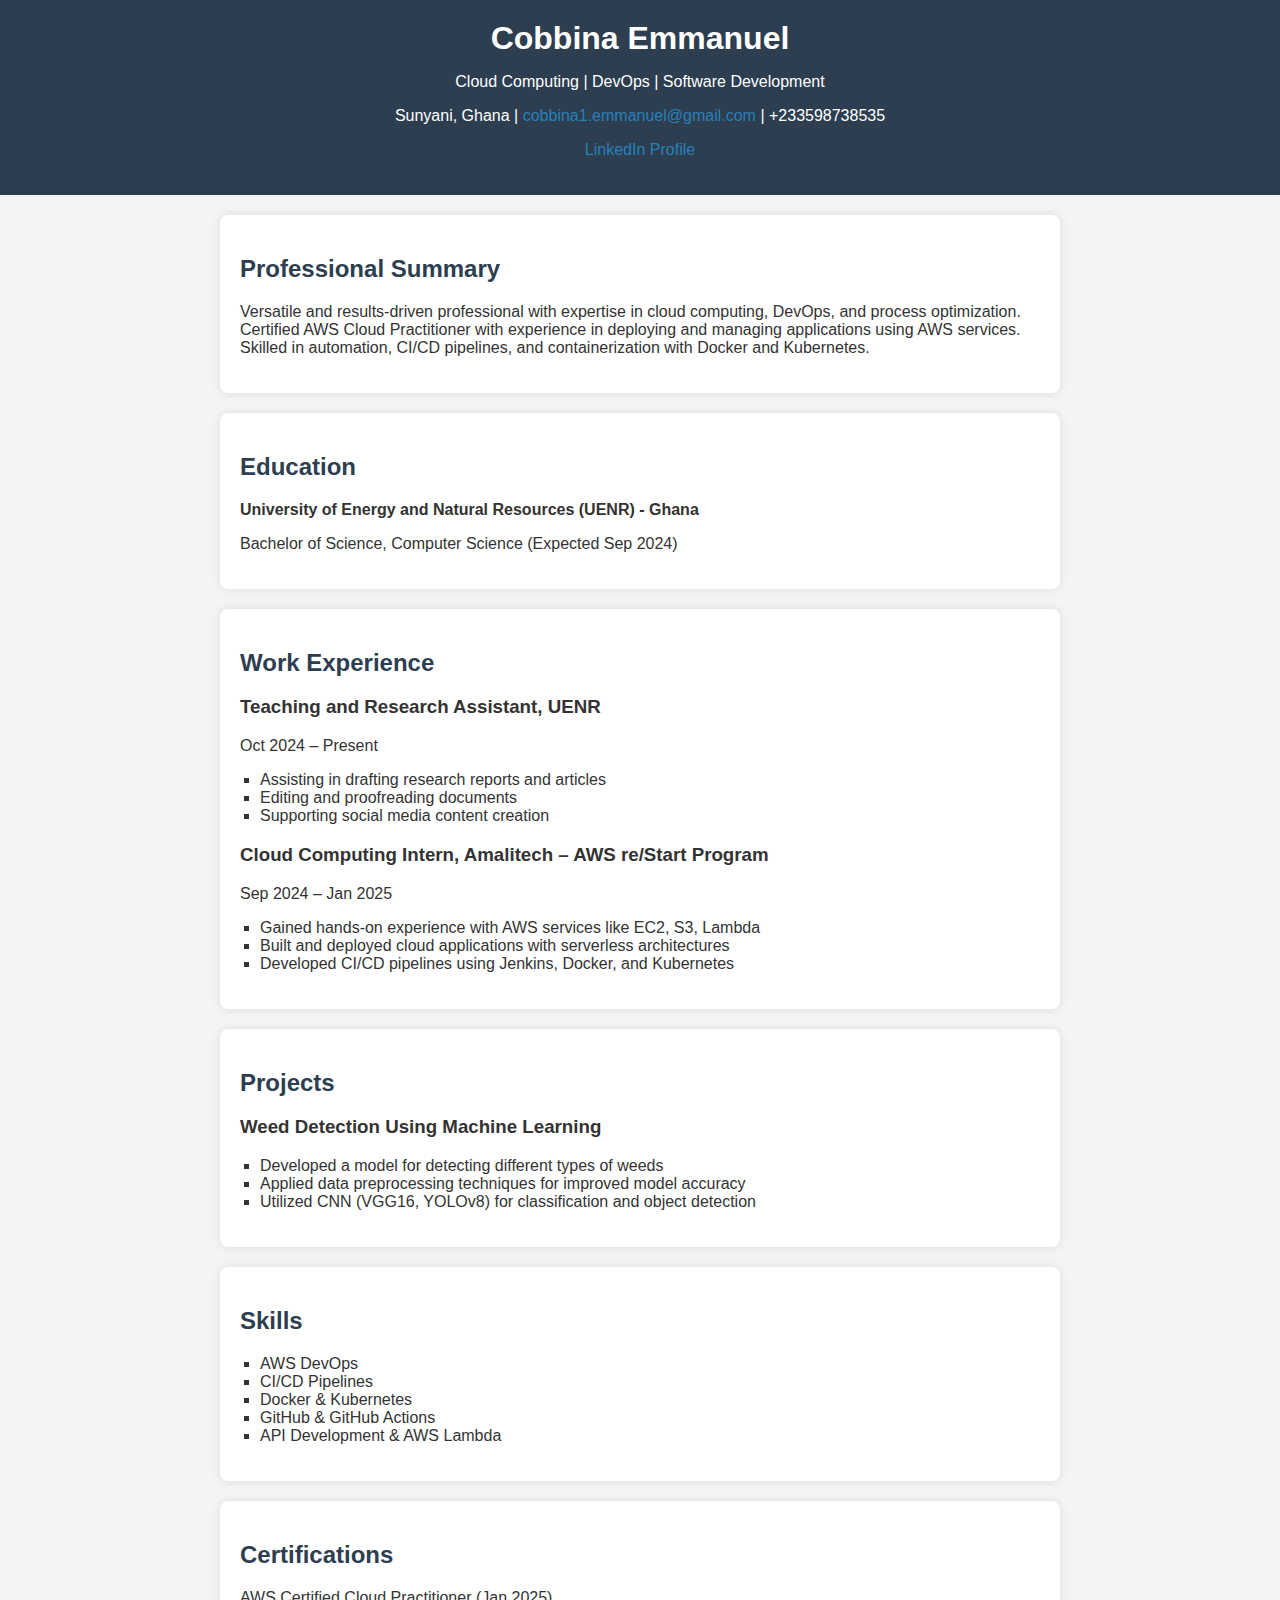
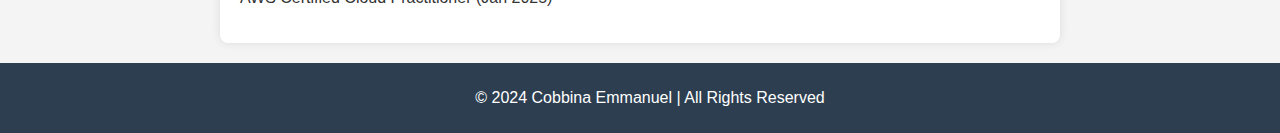
==== index.html @ 9f9cc0a2 "First Commit" ====
<!DOCTYPE html>
<html lang="en">
<head>
    <meta charset="UTF-8">
    <meta name="viewport" content="width=device-width, initial-scale=1.0">
    <title>Cobbina Emmanuel - Resume</title>
    <link rel="stylesheet" href="styles.css">
</head>
<body>
    <header>
        <h1>Cobbina Emmanuel</h1>
        <p>Cloud Computing | DevOps | Software Development</p>
        <p>Sunyani, Ghana | <a href="mailto:cobbina1.emmanuel@gmail.com">cobbina1.emmanuel@gmail.com</a> | +233598738535</p>
        <p><a href="https://www.linkedin.com/in/cobbina-emmanuel-376072209/" target="_blank">LinkedIn Profile</a></p>
    </header>

    <section id="summary">
        <h2>Professional Summary</h2>
        <p>Versatile and results-driven professional with expertise in cloud computing, DevOps, and process optimization. Certified AWS Cloud Practitioner with experience in deploying and managing applications using AWS services. Skilled in automation, CI/CD pipelines, and containerization with Docker and Kubernetes.</p>
    </section>

    <section id="education">
        <h2>Education</h2>
        <p><strong>University of Energy and Natural Resources (UENR) - Ghana</strong></p>
        <p>Bachelor of Science, Computer Science (Expected Sep 2024)</p>
    </section>

    <section id="experience">
        <h2>Work Experience</h2>
        <h3>Teaching and Research Assistant, UENR</h3>
        <p>Oct 2024 – Present</p>
        <ul>
            <li>Assisting in drafting research reports and articles</li>
            <li>Editing and proofreading documents</li>
            <li>Supporting social media content creation</li>
        </ul>

        <h3>Cloud Computing Intern, Amalitech – AWS re/Start Program</h3>
        <p>Sep 2024 – Jan 2025</p>
        <ul>
            <li>Gained hands-on experience with AWS services like EC2, S3, Lambda</li>
            <li>Built and deployed cloud applications with serverless architectures</li>
            <li>Developed CI/CD pipelines using Jenkins, Docker, and Kubernetes</li>
        </ul>
    </section>

    <section id="projects">
        <h2>Projects</h2>
        <h3>Weed Detection Using Machine Learning</h3>
        <ul>
            <li>Developed a model for detecting different types of weeds</li>
            <li>Applied data preprocessing techniques for improved model accuracy</li>
            <li>Utilized CNN (VGG16, YOLOv8) for classification and object detection</li>
        </ul>
    </section>

    <section id="skills">
        <h2>Skills</h2>
        <ul>
            <li>AWS DevOps</li>
            <li>CI/CD Pipelines</li>
            <li>Docker & Kubernetes</li>
            <li>GitHub & GitHub Actions</li>
            <li>API Development & AWS Lambda</li>
        </ul>
    </section>

    <section id="certifications">
        <h2>Certifications</h2>
        <p>AWS Certified Cloud Practitioner (Jan 2025)</p>
    </section>

    <footer>
        <p>&copy; 2024 Cobbina Emmanuel | All Rights Reserved</p>
    </footer>
</body>
</html>
---- styles.css ----
body {
    font-family: Arial, sans-serif;
    margin: 0;
    padding: 0;
    background-color: #f4f4f4;
    color: #333;
}

header {
    background-color: #2c3e50;
    color: white;
    text-align: center;
    padding: 20px;
}

header h1 {
    margin: 0;
}

section {
    max-width: 800px;
    margin: 20px auto;
    background: white;
    padding: 20px;
    border-radius: 8px;
    box-shadow: 0 0 10px rgba(0, 0, 0, 0.1);
}

h2 {
    color: #2c3e50;
}

ul {
    list-style-type: square;
    padding-left: 20px;
}

a {
    color: #2980b9;
    text-decoration: none;
}

a:hover {
    text-decoration: underline;
}

footer {
    text-align: center;
    padding: 10px;
    background-color: #2c3e50;
    color: white;
    position: relative;
    bottom: 0;
    width: 100%;
}
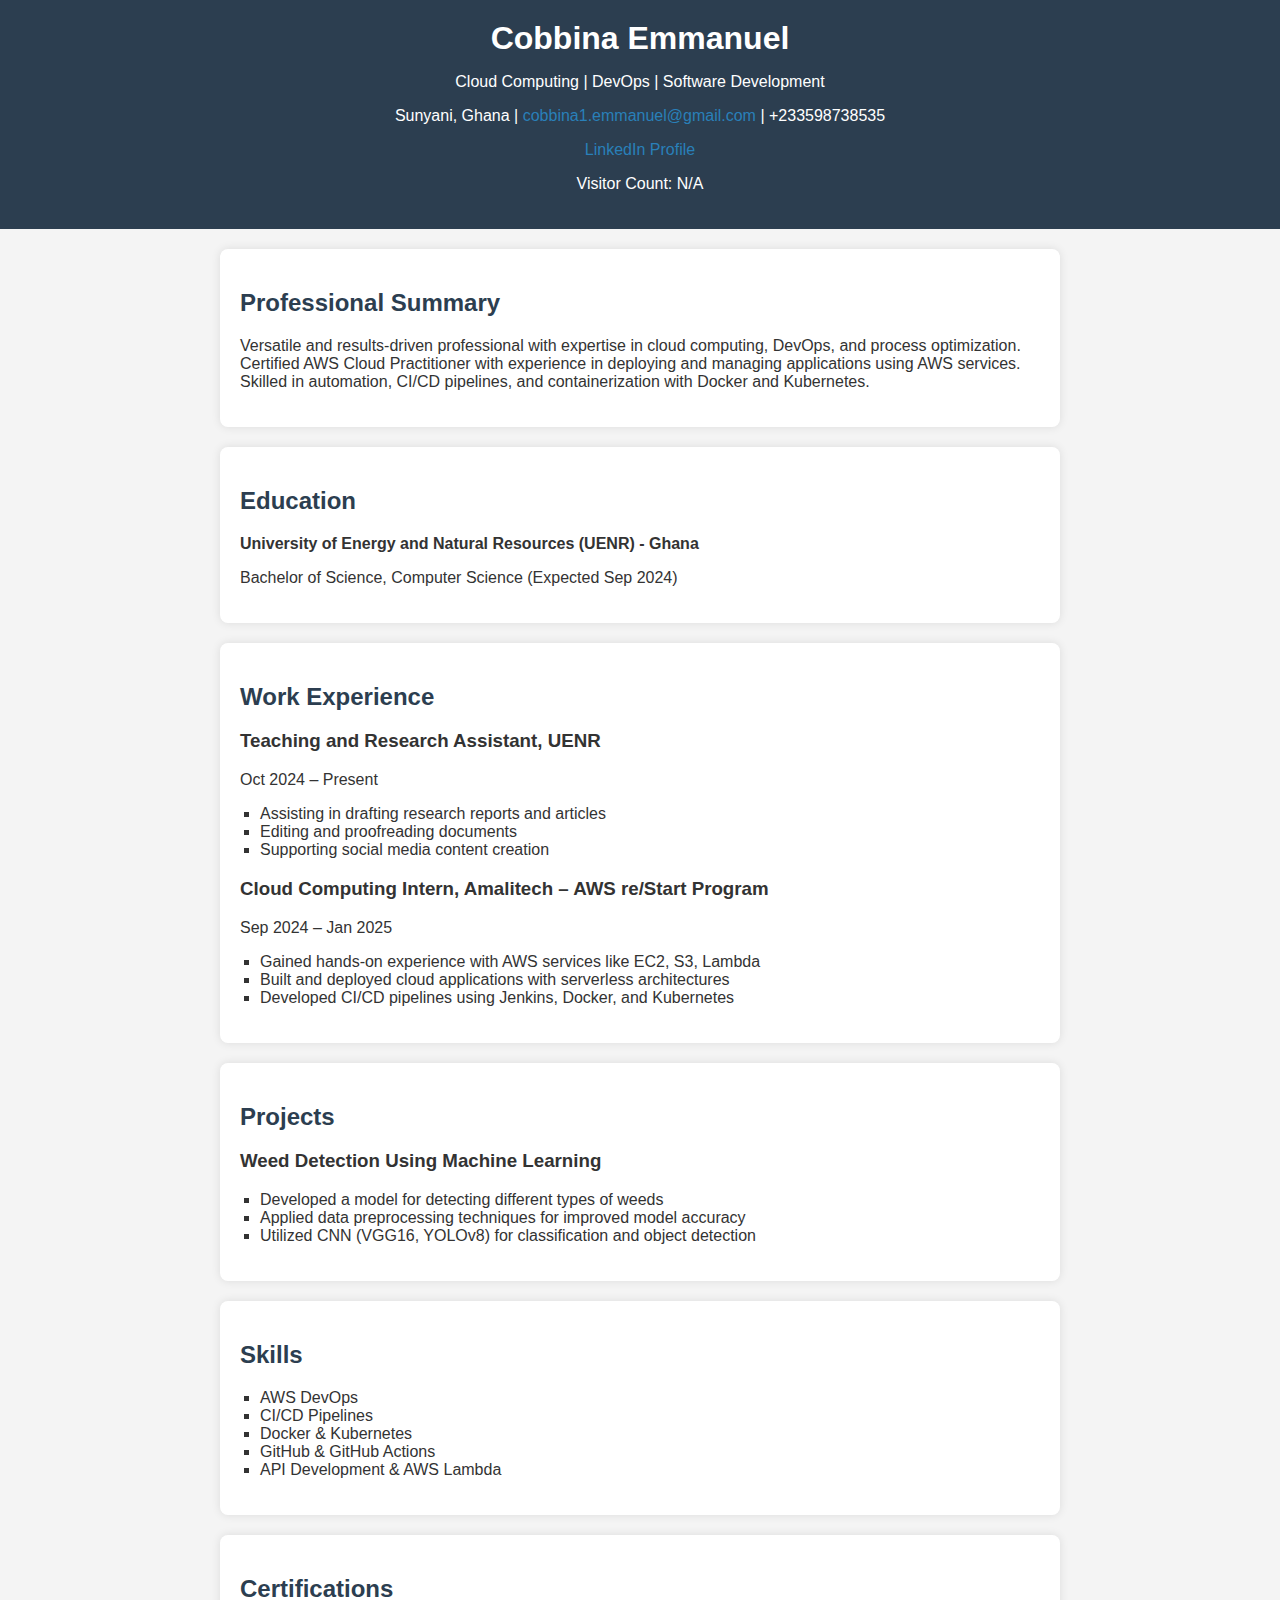
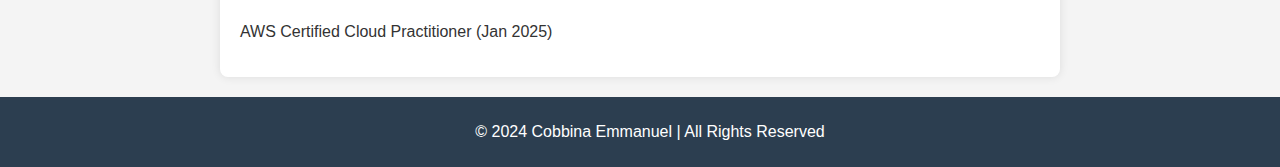
==== commit 1c901276: "Added visitor counter function" ====
--- a/index.html
+++ b/index.html
@@ -12,6 +12,8 @@
         <p>Cloud Computing | DevOps | Software Development</p>
         <p>Sunyani, Ghana | <a href="mailto:cobbina1.emmanuel@gmail.com">cobbina1.emmanuel@gmail.com</a> | +233598738535</p>
         <p><a href="https://www.linkedin.com/in/cobbina-emmanuel-376072209/" target="_blank">LinkedIn Profile</a></p>
+        <p>Visitor Count: <span id="visitor-count">Loading...</span></p>
+
     </header>
 
     <section id="summary">
@@ -73,5 +75,6 @@
     <footer>
         <p>&copy; 2024 Cobbina Emmanuel | All Rights Reserved</p>
     </footer>
+    <script src="script.js"></script>
 </body>
 </html>
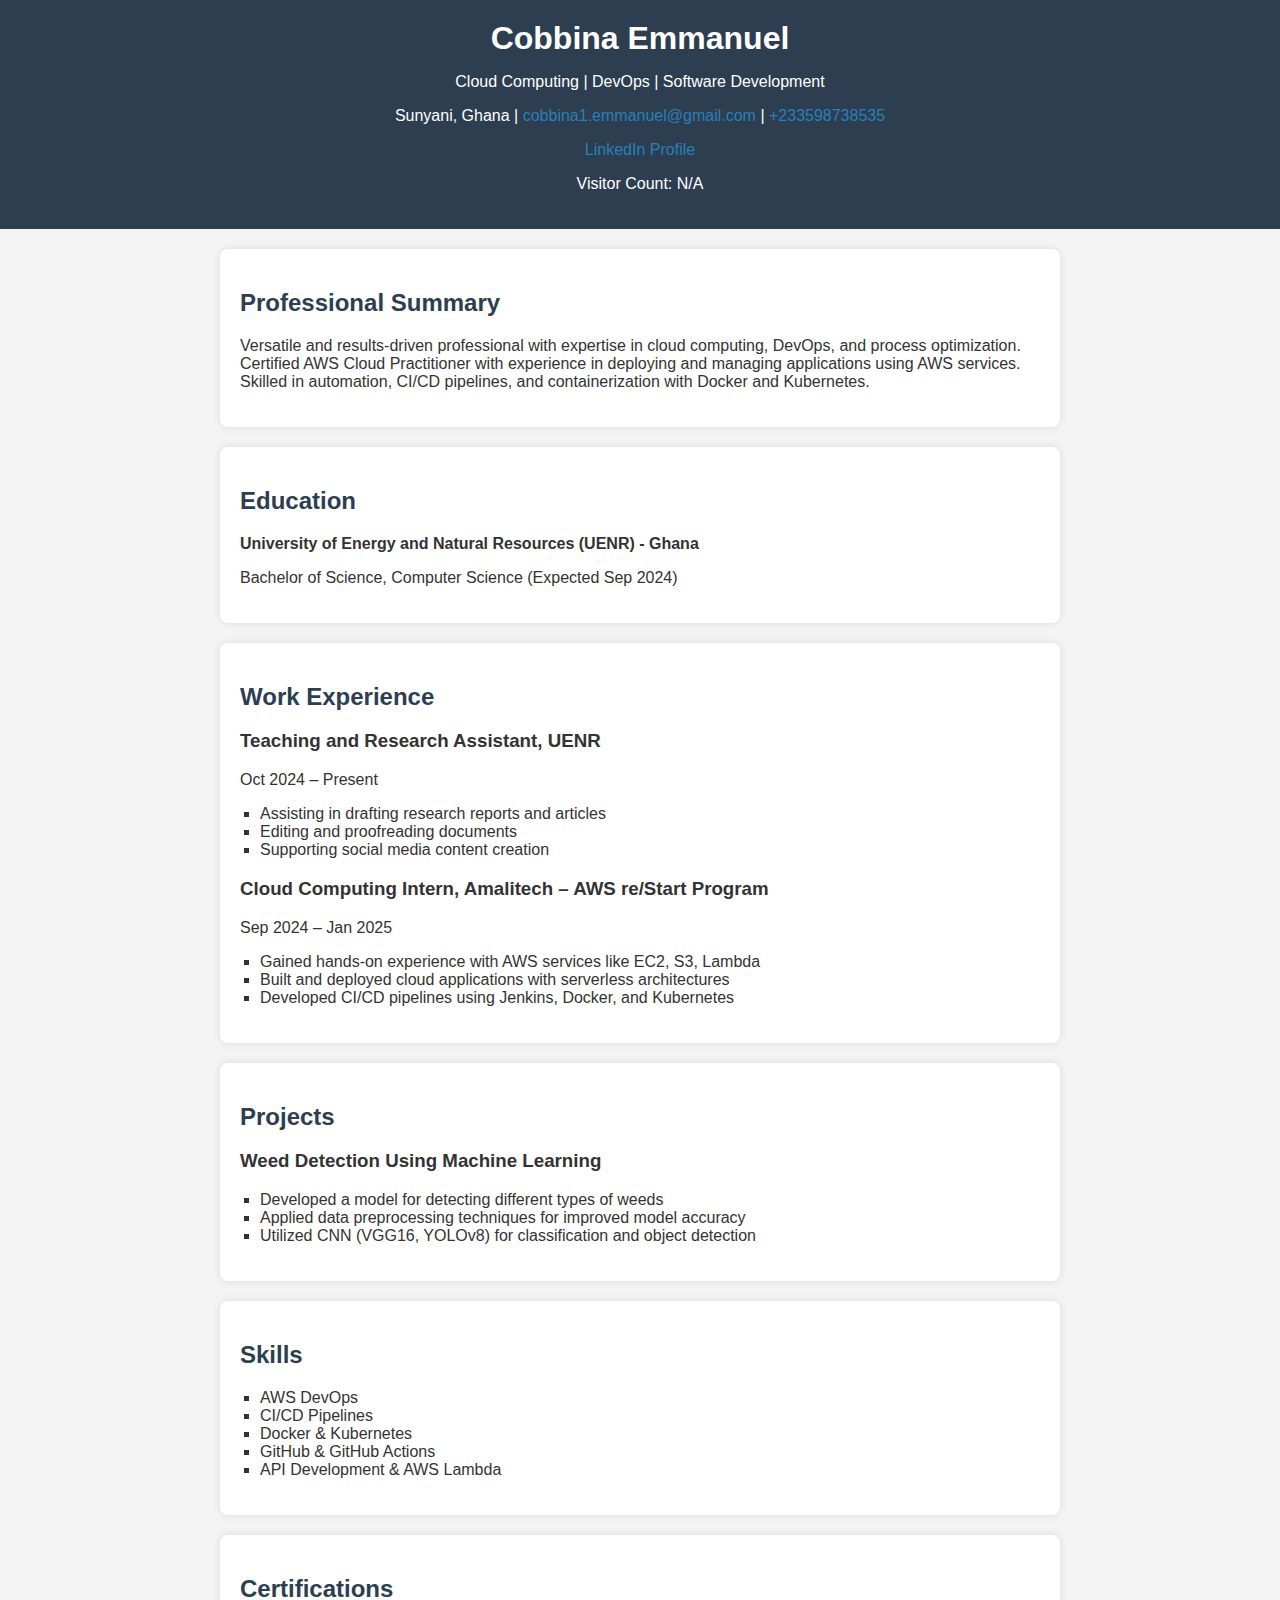
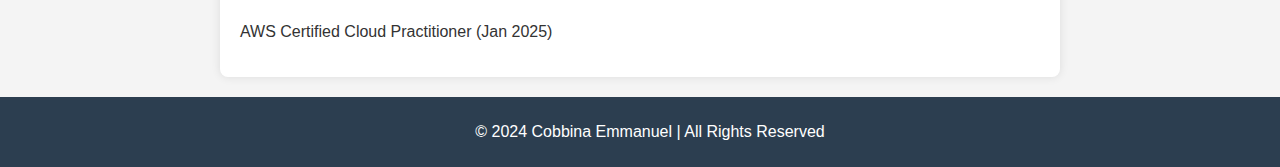
==== commit 5dbf9909: "Added Contact" ====
--- a/index.html
+++ b/index.html
@@ -10,7 +10,7 @@
     <header>
         <h1>Cobbina Emmanuel</h1>
         <p>Cloud Computing | DevOps | Software Development</p>
-        <p>Sunyani, Ghana | <a href="mailto:cobbina1.emmanuel@gmail.com">cobbina1.emmanuel@gmail.com</a> | +233598738535</p>
+        <p>Sunyani, Ghana | <a href="mailto:cobbina1.emmanuel@gmail.com">cobbina1.emmanuel@gmail.com</a> | <a href="tel:+233598738535">+233598738535</a></p>
         <p><a href="https://www.linkedin.com/in/cobbina-emmanuel-376072209/" target="_blank">LinkedIn Profile</a></p>
         <p>Visitor Count: <span id="visitor-count">Loading...</span></p>
 
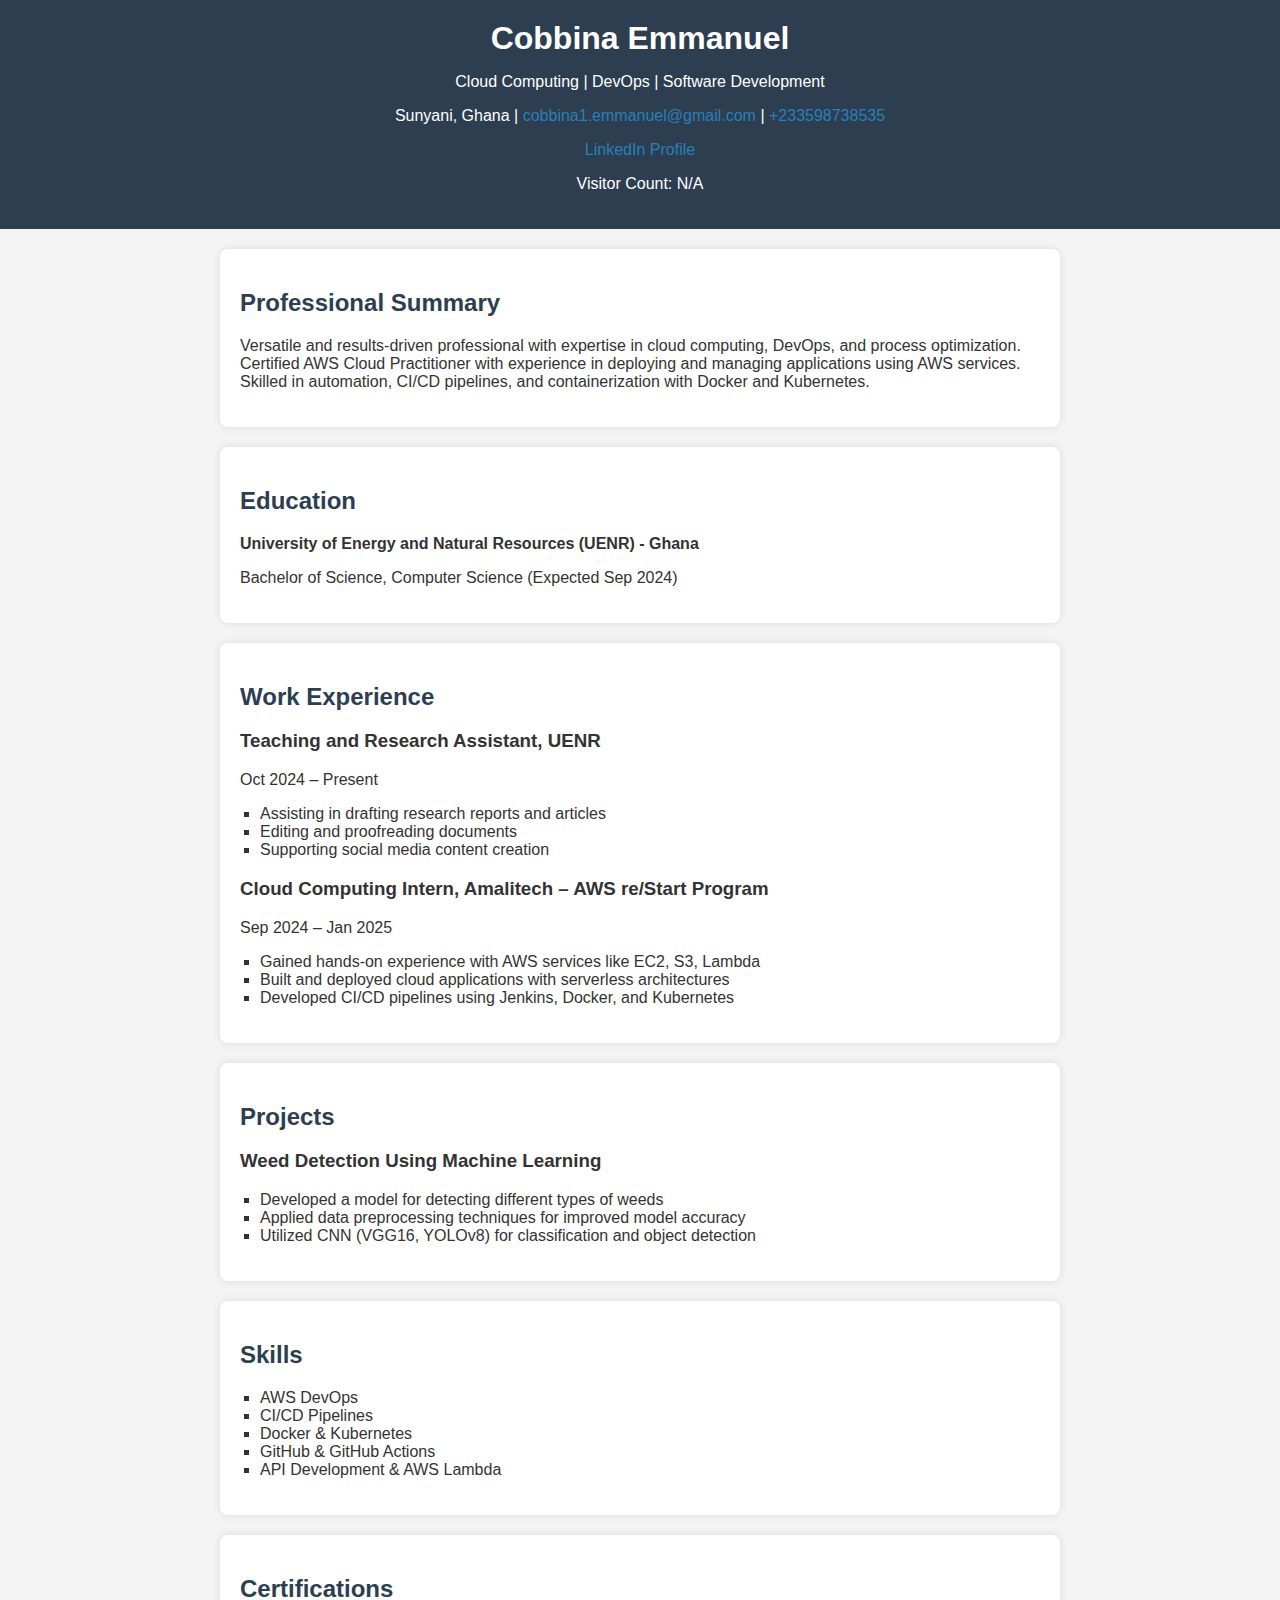
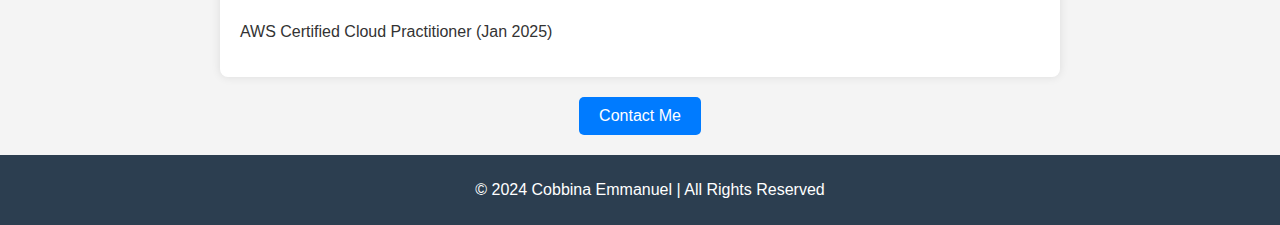
==== commit 3ccf5b29: "Contact me form" ====
--- a/index.html
+++ b/index.html
@@ -72,6 +72,8 @@
         <p>AWS Certified Cloud Practitioner (Jan 2025)</p>
     </section>
 
+    <a href="contact.html" class="contact-button">Contact Me</a>
+
     <footer>
         <p>&copy; 2024 Cobbina Emmanuel | All Rights Reserved</p>
     </footer>
--- a/styles.css
+++ b/styles.css
@@ -43,6 +43,27 @@
 a:hover {
     text-decoration: underline;
 }
+.contact-button {
+    display: block;
+    width: fit-content;
+    margin: 20px auto;
+    padding: 10px 20px;
+    font-size: 16px;
+    background-color: #007BFF;
+    color: white;
+    text-decoration: none;
+    border-radius: 5px;
+    text-align: center;
+    cursor: pointer;
+}
+
+.contact-button:hover {
+    background-color: #2c3e50 !important;
+    text-decoration: none !important;
+
+}
+
+
 
 footer {
     text-align: center;
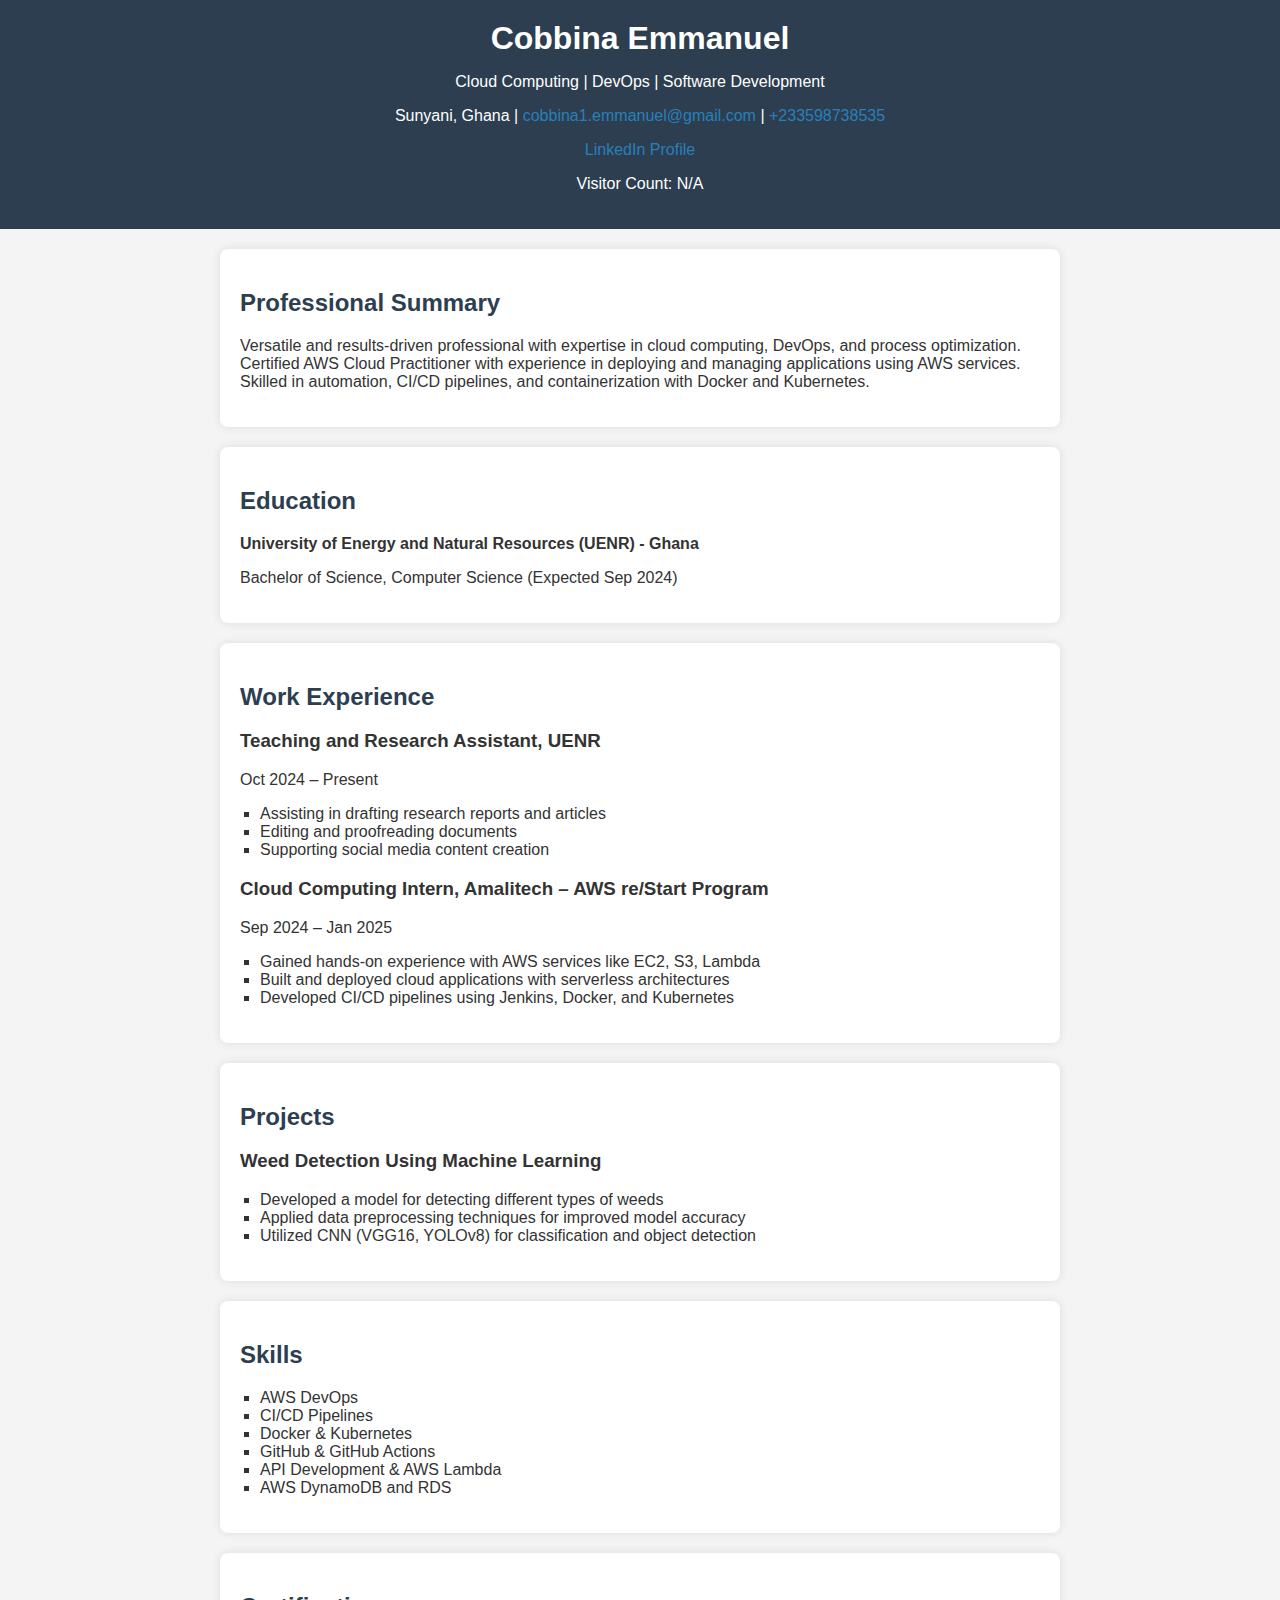
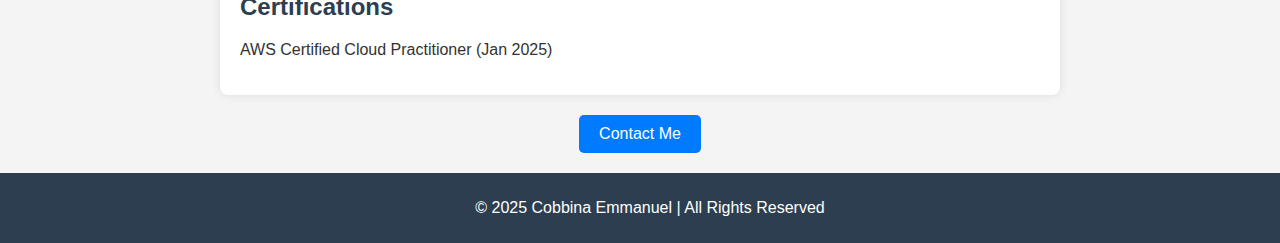
==== commit f9bb108a: "Updated" ====
--- a/index.html
+++ b/index.html
@@ -4,7 +4,7 @@
     <meta charset="UTF-8">
     <meta name="viewport" content="width=device-width, initial-scale=1.0">
     <title>Cobbina Emmanuel - Resume</title>
-    <link rel="stylesheet" href="styles.css">
+    <link rel="stylesheet" href="styles.css?v=2">
 </head>
 <body>
     <header>
@@ -64,6 +64,7 @@
             <li>Docker & Kubernetes</li>
             <li>GitHub & GitHub Actions</li>
             <li>API Development & AWS Lambda</li>
+            <li>AWS DynamoDB and RDS</li>
         </ul>
     </section>
 
@@ -75,7 +76,7 @@
     <a href="contact.html" class="contact-button">Contact Me</a>
 
     <footer>
-        <p>&copy; 2024 Cobbina Emmanuel | All Rights Reserved</p>
+        <p>&copy; 2025 Cobbina Emmanuel | All Rights Reserved</p>
     </footer>
     <script src="script.js"></script>
 </body>
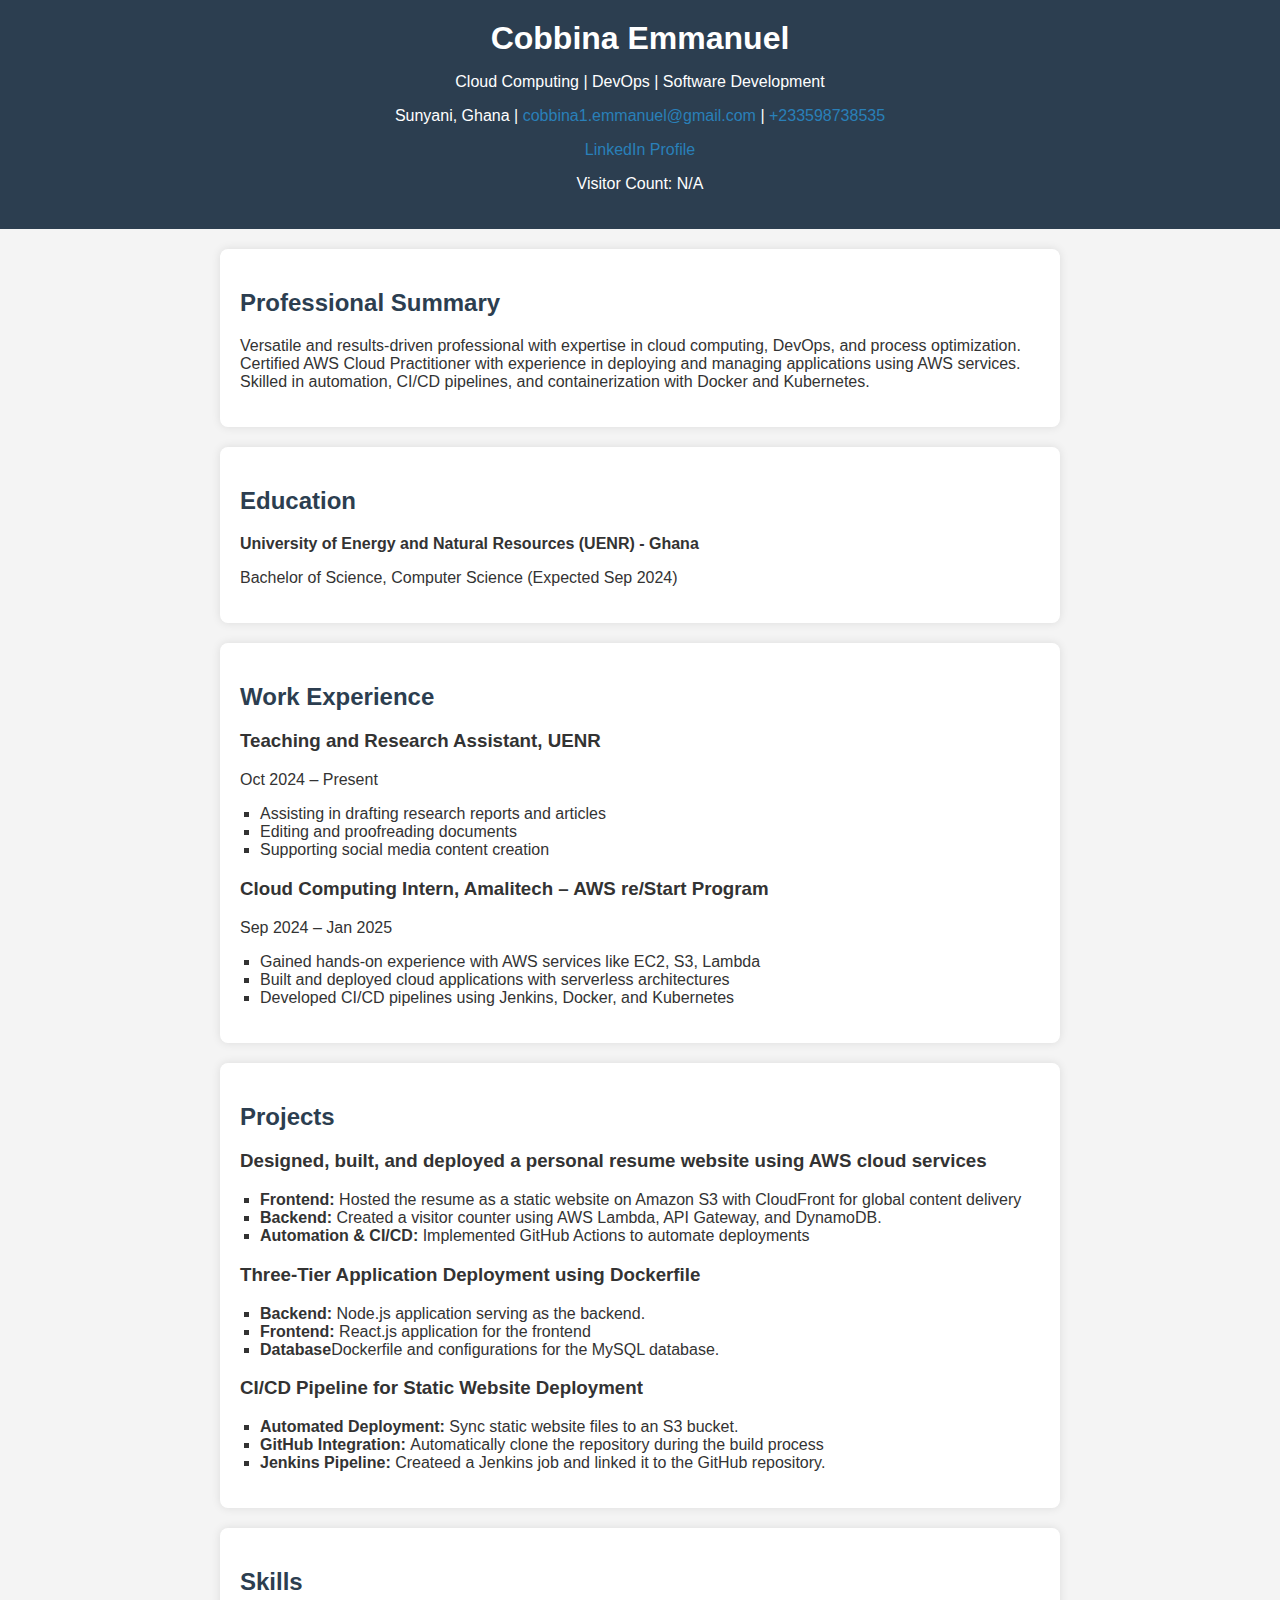
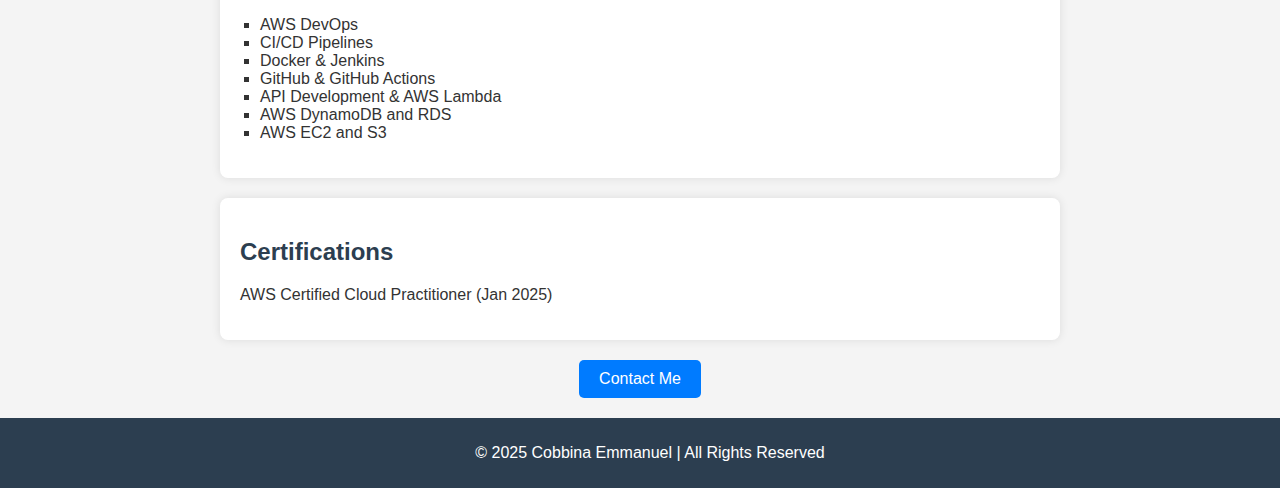
==== commit 03700ac9: "Updated Projects" ====
--- a/index.html
+++ b/index.html
@@ -48,11 +48,23 @@
 
     <section id="projects">
         <h2>Projects</h2>
-        <h3>Weed Detection Using Machine Learning</h3>
+        <h3>Designed, built, and deployed a personal resume website using AWS cloud services</h3>
         <ul>
-            <li>Developed a model for detecting different types of weeds</li>
-            <li>Applied data preprocessing techniques for improved model accuracy</li>
-            <li>Utilized CNN (VGG16, YOLOv8) for classification and object detection</li>
+            <li><strong>Frontend:</strong> Hosted the resume as a static website on Amazon S3 with CloudFront for global content delivery</li>
+            <li><strong>Backend: </strong>Created a visitor counter using AWS Lambda, API Gateway, and DynamoDB.</li>
+            <li><strong>Automation & CI/CD: </strong>Implemented GitHub Actions to automate deployments</li>
+        </ul>
+        <h3>Three-Tier Application Deployment using Dockerfile</h3>
+        <ul>
+            <li><strong>Backend: </strong>Node.js application serving as the backend.</li>
+            <li><strong>Frontend: </strong>React.js application for the frontend</li>
+            <li><strong>Database</strong>Dockerfile and configurations for the MySQL database.</li>
+        </ul>
+        <h3>CI/CD Pipeline for Static Website Deployment</h3>
+        <ul>
+            <li><strong>Automated Deployment: </strong>Sync static website files to an S3 bucket.</li>
+            <li><strong>GitHub Integration: </strong>Automatically clone the repository during the build process</li>
+            <li><strong>Jenkins Pipeline: </strong>Createed a Jenkins job and linked it to the GitHub repository.</li>
         </ul>
     </section>
 
@@ -61,10 +73,11 @@
         <ul>
             <li>AWS DevOps</li>
             <li>CI/CD Pipelines</li>
-            <li>Docker & Kubernetes</li>
+            <li>Docker & Jenkins</li>
             <li>GitHub & GitHub Actions</li>
             <li>API Development & AWS Lambda</li>
             <li>AWS DynamoDB and RDS</li>
+            <li>AWS EC2 and S3</li>
         </ul>
     </section>
 
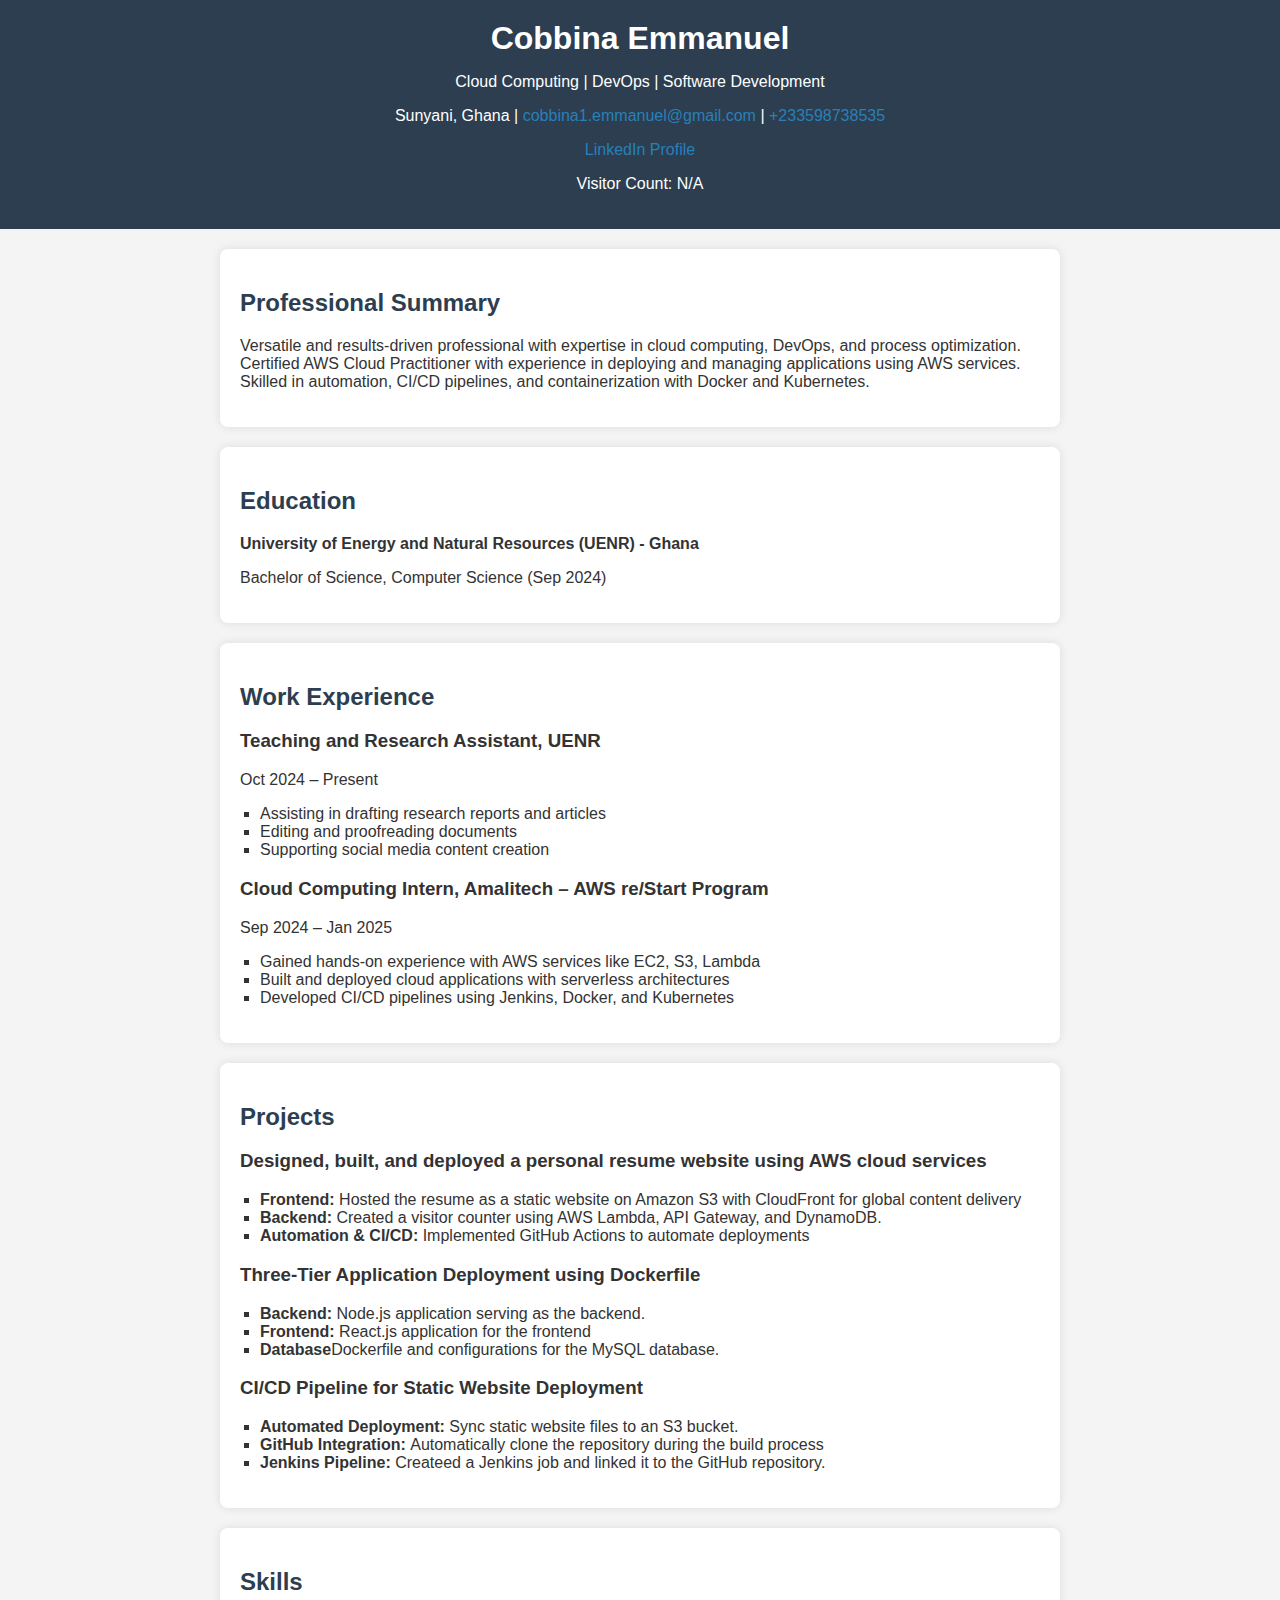
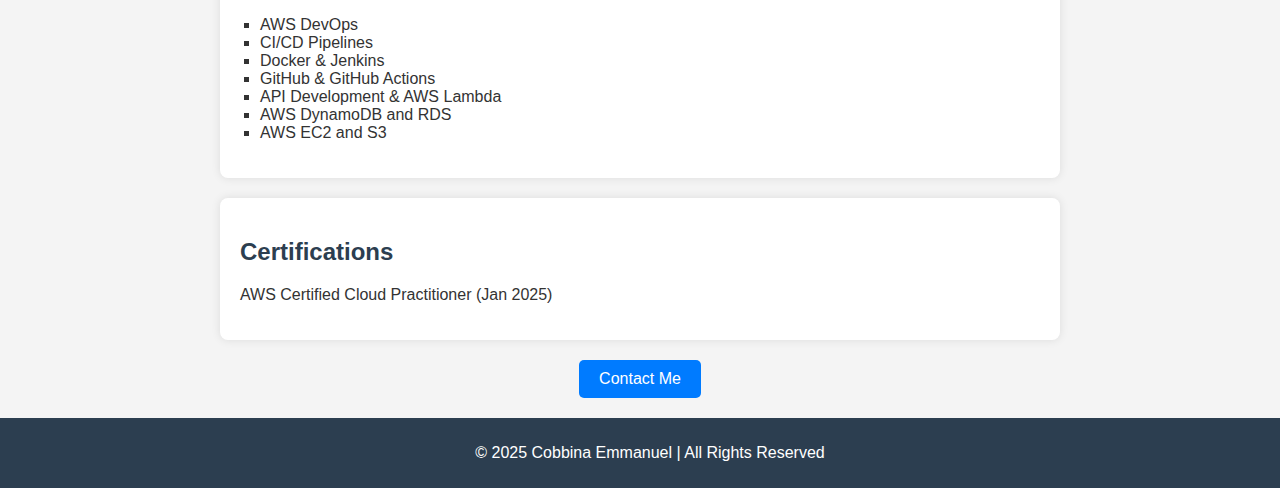
==== commit 76c526fa: "Updated" ====
--- a/index.html
+++ b/index.html
@@ -24,7 +24,7 @@
     <section id="education">
         <h2>Education</h2>
         <p><strong>University of Energy and Natural Resources (UENR) - Ghana</strong></p>
-        <p>Bachelor of Science, Computer Science (Expected Sep 2024)</p>
+        <p>Bachelor of Science, Computer Science (Sep 2024)</p>
     </section>
 
     <section id="experience">
